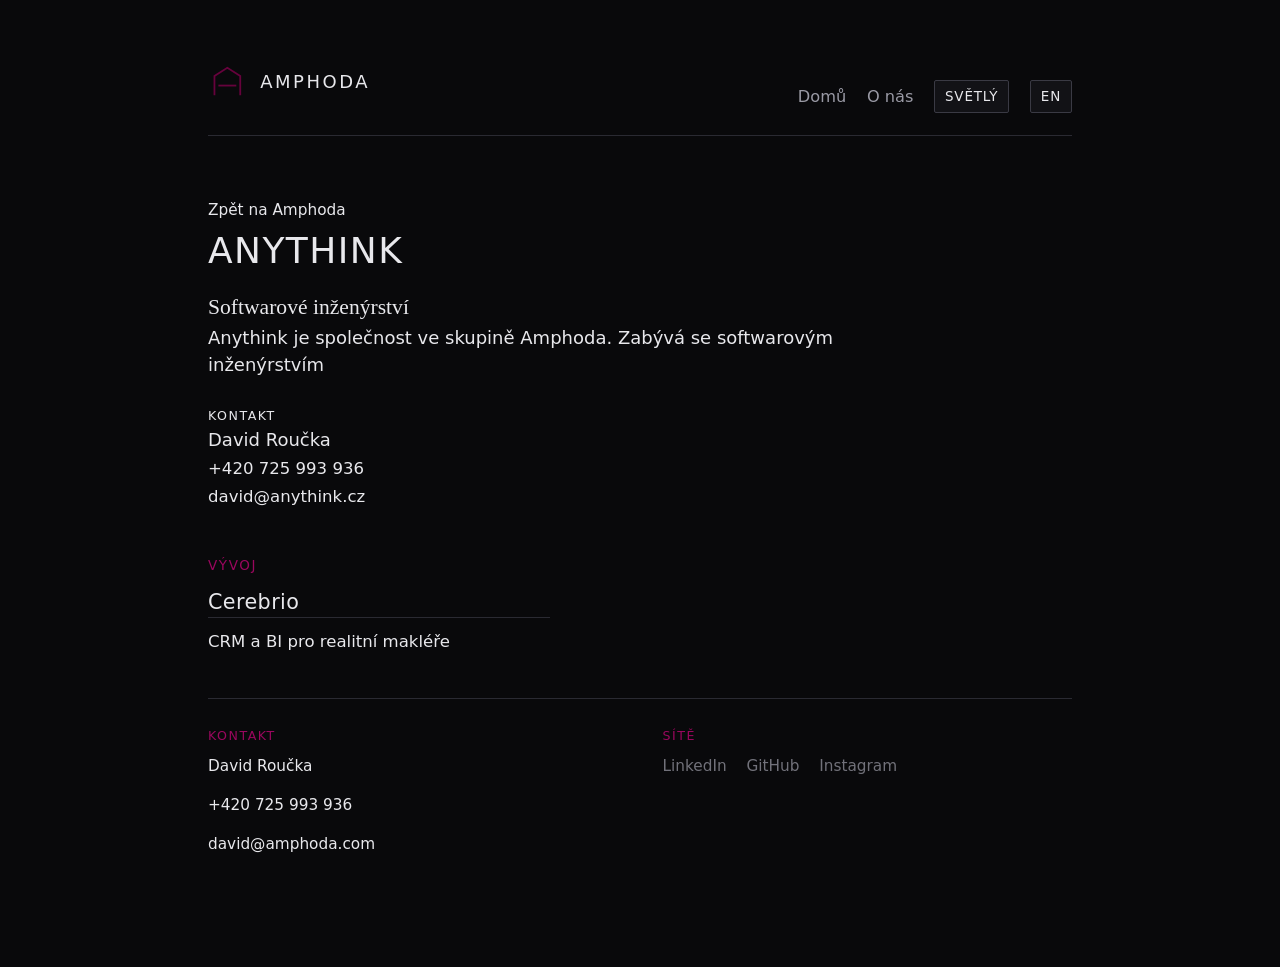
==== anythink/index.html @ d3e15ba2 "Publish Amphoda OG card for link previews. Ship og.png (1200×630) plus og/twitter meta so amphoda.co" ====
<!doctype html>
<html lang="cs" data-accent="tyrian" data-theme="dark">
	<head>
		<meta charset="utf-8" />
		<link rel="icon" href="../favicon.svg" />
		<meta name="viewport" content="width=device-width, initial-scale=1" />
		<meta name="color-scheme" content="dark light" />
		<meta name="theme-color" content="#09090b" />
		<script>
			(function () {
				try {
					var p = location.pathname;
					document.documentElement.lang = (p === '/en' || p.indexOf('/en/') === 0) ? 'en' : 'cs';
					var t = localStorage.getItem('amphoda-theme');
					if (t === 'day') t = 'light';
					if (t === 'night') t = 'dark';
					if (t !== 'light' && t !== 'dark') t = 'dark';
					document.documentElement.dataset.theme = t;
					document.documentElement.style.colorScheme = t;
					var a = localStorage.getItem('amphoda-accent');
					if (a === 'tyrian' || a === 'steel' || a === 'abyss') {
						document.documentElement.dataset.accent = a;
					}
				} catch (e) {}
			})();
		</script>
		<link href="../_app/immutable/entry/start.9RplL0Vv.js" rel="modulepreload">
		<link href="../_app/immutable/chunks/B-wH1kFB.js" rel="modulepreload">
		<link href="../_app/immutable/chunks/DMMU1Qbq.js" rel="modulepreload">
		<link href="../_app/immutable/chunks/DtoxtWlp.js" rel="modulepreload">
		<link href="../_app/immutable/entry/app.DsRiBE8G.js" rel="modulepreload">
		<link href="../_app/immutable/chunks/Cr0pYS0d.js" rel="modulepreload">
		<link href="../_app/immutable/chunks/Pn7GuNbT.js" rel="modulepreload">
		<link href="../_app/immutable/chunks/7htfNh8B.js" rel="modulepreload">
		<link href="../_app/immutable/nodes/0.Cdo4Q4d2.js" rel="modulepreload">
		<link href="../_app/immutable/chunks/CBggQ-_4.js" rel="modulepreload">
		<link href="../_app/immutable/chunks/D55agb8X.js" rel="modulepreload">
		<link href="../_app/immutable/chunks/BnZGHedZ.js" rel="modulepreload">
		<link href="../_app/immutable/chunks/LB-uJ3I-.js" rel="modulepreload">
		<link href="../_app/immutable/chunks/xlZJYHFg.js" rel="modulepreload">
		<link href="../_app/immutable/nodes/3.DWcU4NYQ.js" rel="modulepreload">
		<link href="../_app/immutable/chunks/Cgp9I5pB.js" rel="modulepreload">
		<link href="../_app/immutable/chunks/Dyk-EXo8.js" rel="modulepreload">
		<!--1t153bb--><meta name="description" content="Anythink. Softwarové inženýrství ve skupině Amphoda"/> <meta name="robots" content="index, follow"/> <link rel="canonical" href="https://amphoda.com/anythink/"/> <link rel="alternate" hreflang="cs" href="https://amphoda.com/anythink/"/> <link rel="alternate" hreflang="en" href="https://amphoda.com/en/anythink/"/> <link rel="alternate" hreflang="x-default" href="https://amphoda.com/anythink/"/> <meta property="og:type" content="website"/> <meta property="og:site_name" content="Amphoda"/> <meta property="og:title" content="Anythink"/> <meta property="og:description" content="Anythink. Softwarové inženýrství ve skupině Amphoda"/> <meta property="og:url" content="https://amphoda.com/anythink/"/> <meta property="og:locale" content="cs_CZ"/> <meta property="og:locale:alternate" content="en_US"/> <meta property="og:image" content="https://amphoda.com/og.png"/> <meta property="og:image:type" content="image/png"/> <meta property="og:image:width" content="1200"/> <meta property="og:image:height" content="630"/> <meta property="og:image:alt" content="Anythink"/> <meta name="twitter:card" content="summary_large_image"/> <meta name="twitter:title" content="Anythink"/> <meta name="twitter:description" content="Anythink. Softwarové inženýrství ve skupině Amphoda"/> <meta name="twitter:image" content="https://amphoda.com/og.png"/><!----><title>Anythink</title>
		<link href="../_app/immutable/assets/0.Fb5rlPwH.css" rel="stylesheet">
	</head>
	<body data-sveltekit-preload-data="hover">
		<div style="display: contents"><!--[--><!--[0--><!--[--><div class="site"><div class="shell"><header class="site-header"><a class="brand-link" href="../"><svg class="amphoda-mark" viewBox="0 0 48 48" fill="none" xmlns="http://www.w3.org/2000/svg" aria-hidden="true"><path d="M8 40V16L24 6L40 16V40" stroke="currentColor" stroke-width="2.25" stroke-linejoin="miter"></path><path d="M14 28H34" stroke="currentColor" stroke-width="2.25" stroke-linecap="square"></path></svg><!----> <span class="wordmark-text">Amphoda</span></a> <nav class="nav" aria-label="Primary"><a href="../">Domů</a> <a href="../brand/">O nás</a> <button type="button" class="lang-toggle" aria-label="Světlý režim">Světlý</button> <a class="lang-toggle" href="../en/anythink/" hreflang="en" aria-label="Switch to English">EN</a></nav></header><!----> <main><!--[--><!----> <section class="section"><p class="back-link"><a href="../">Zpět na Amphoda</a></p> <h1 class="detail-title">Anythink</h1> <p class="lede">Softwarové inženýrství</p> <p>Anythink je společnost ve skupině Amphoda. Zabývá se softwarovým inženýrstvím</p> <!--[0--><div class="detail-contact"><p class="company-contact-label">Kontakt</p> <p class="company-contact-name">David Roučka</p> <p><a class="company-contact-link" href="tel:+420725993936">+420 725 993 936</a></p> <p><a class="company-contact-link" href="mailto:david@anythink.cz">david@anythink.cz</a></p></div><!--]--></section> <section class="section"><h2>Vývoj</h2> <ul class="company-list"><!--[--><li class="company-card product-card"><div class="company-main"><!--[0--><a class="company-name company-name-link" href="../products/cerebrio/">Cerebrio</a><!--]--> <p class="company-blurb">CRM a BI pro realitní makléře</p></div></li><!--]--></ul></section><!--]--><!----></main> <footer class="site-footer"><div class="footer-grid"><div class="footer-block"><p class="footer-label">Kontakt</p> <p class="footer-name">David Roučka</p> <p><a class="footer-phone" href="tel:+420725993936">+420 725 993 936</a></p> <p><a class="footer-email" href="mailto:david@amphoda.com">david@amphoda.com</a></p></div> <div class="footer-block"><p class="footer-label">Sítě</p> <ul class="footer-socials"><!--[--><li><!--[0--><span class="footer-social-stub" aria-disabled="true" title="zatím odkaz">LinkedIn</span><!--]--></li><li><!--[0--><span class="footer-social-stub" aria-disabled="true" title="zatím odkaz">GitHub</span><!--]--></li><li><!--[0--><span class="footer-social-stub" aria-disabled="true" title="zatím odkaz">Instagram</span><!--]--></li><!--]--></ul></div></div> <!--[-1--><!--]--> <!--[-1--><!--]--></footer><!----></div></div><!--]--><!--]--> <!--[-1--><!--]--><!--]-->
			
			<script>
				{
					__sveltekit_gzphbw = {
						base: new URL("..", location).pathname.slice(0, -1)
					};

					const element = document.currentScript.parentElement;

					Promise.all([
						import("../_app/immutable/entry/start.9RplL0Vv.js"),
						import("../_app/immutable/entry/app.DsRiBE8G.js")
					]).then(([kit, app]) => {
						kit.start(app, element, {
							node_ids: [0, 3],
							data: [null,null],
							form: null,
							error: null
						});
					});
				}
			</script>
		</div>
	</body>
</html>
---- _app/immutable/assets/0.Fb5rlPwH.css ----
@font-face{font-family:IBM Plex Sans;font-style:normal;font-display:swap;font-weight:400;src:url(./ibm-plex-sans-cyrillic-ext-400-normal.g30qAdWV.woff2) format("woff2"),url(./ibm-plex-sans-cyrillic-ext-400-normal.Dsrv2Tcn.woff) format("woff");unicode-range:U+0460-052F,U+1C80-1C8A,U+20B4,U+2DE0-2DFF,U+A640-A69F,U+FE2E-FE2F}@font-face{font-family:IBM Plex Sans;font-style:normal;font-display:swap;font-weight:400;src:url(./ibm-plex-sans-cyrillic-400-normal.DZqxrq2p.woff2) format("woff2"),url(./ibm-plex-sans-cyrillic-400-normal.BTotfTJu.woff) format("woff");unicode-range:U+0301,U+0400-045F,U+0490-0491,U+04B0-04B1,U+2116}@font-face{font-family:IBM Plex Sans;font-style:normal;font-display:swap;font-weight:400;src:url(./ibm-plex-sans-greek-400-normal._efipK4i.woff2) format("woff2"),url(./ibm-plex-sans-greek-400-normal.D9ESIMu3.woff) format("woff");unicode-range:U+0370-0377,U+037A-037F,U+0384-038A,U+038C,U+038E-03A1,U+03A3-03FF}@font-face{font-family:IBM Plex Sans;font-style:normal;font-display:swap;font-weight:400;src:url(./ibm-plex-sans-vietnamese-400-normal.DG4YqDda.woff2) format("woff2"),url(./ibm-plex-sans-vietnamese-400-normal.fK1oJ5dG.woff) format("woff");unicode-range:U+0102-0103,U+0110-0111,U+0128-0129,U+0168-0169,U+01A0-01A1,U+01AF-01B0,U+0300-0301,U+0303-0304,U+0308-0309,U+0323,U+0329,U+1EA0-1EF9,U+20AB}@font-face{font-family:IBM Plex Sans;font-style:normal;font-display:swap;font-weight:400;src:url(./ibm-plex-sans-latin-ext-400-normal.C5H60-Va.woff2) format("woff2"),url(./ibm-plex-sans-latin-ext-400-normal.RBey6euL.woff) format("woff");unicode-range:U+0100-02BA,U+02BD-02C5,U+02C7-02CC,U+02CE-02D7,U+02DD-02FF,U+0304,U+0308,U+0329,U+1D00-1DBF,U+1E00-1E9F,U+1EF2-1EFF,U+2020,U+20A0-20AB,U+20AD-20C0,U+2113,U+2C60-2C7F,U+A720-A7FF}@font-face{font-family:IBM Plex Sans;font-style:normal;font-display:swap;font-weight:400;src:url(./ibm-plex-sans-latin-400-normal.CDDApCn2.woff2) format("woff2"),url(./ibm-plex-sans-latin-400-normal.CYLoc0-x.woff) format("woff");unicode-range:U+0000-00FF,U+0131,U+0152-0153,U+02BB-02BC,U+02C6,U+02DA,U+02DC,U+0304,U+0308,U+0329,U+2000-206F,U+20AC,U+2122,U+2191,U+2193,U+2212,U+2215,U+FEFF,U+FFFD}@font-face{font-family:IBM Plex Sans;font-style:normal;font-display:swap;font-weight:500;src:url(./ibm-plex-sans-cyrillic-ext-500-normal.Cs5J6C77.woff2) format("woff2"),url(./ibm-plex-sans-cyrillic-ext-500-normal.DB5PtV2g.woff) format("woff");unicode-range:U+0460-052F,U+1C80-1C8A,U+20B4,U+2DE0-2DFF,U+A640-A69F,U+FE2E-FE2F}@font-face{font-family:IBM Plex Sans;font-style:normal;font-display:swap;font-weight:500;src:url(./ibm-plex-sans-cyrillic-500-normal.CocWQlwt.woff2) format("woff2"),url(./ibm-plex-sans-cyrillic-500-normal.ByOcLdNv.woff) format("woff");unicode-range:U+0301,U+0400-045F,U+0490-0491,U+04B0-04B1,U+2116}@font-face{font-family:IBM Plex Sans;font-style:normal;font-display:swap;font-weight:500;src:url(./ibm-plex-sans-greek-500-normal.JMMifIXV.woff2) format("woff2"),url(./ibm-plex-sans-greek-500-normal.CuWXN6rf.woff) format("woff");unicode-range:U+0370-0377,U+037A-037F,U+0384-038A,U+038C,U+038E-03A1,U+03A3-03FF}@font-face{font-family:IBM Plex Sans;font-style:normal;font-display:swap;font-weight:500;src:url(./ibm-plex-sans-vietnamese-500-normal.e4dixQRQ.woff2) format("woff2"),url(./ibm-plex-sans-vietnamese-500-normal.BEb3_waV.woff) format("woff");unicode-range:U+0102-0103,U+0110-0111,U+0128-0129,U+0168-0169,U+01A0-01A1,U+01AF-01B0,U+0300-0301,U+0303-0304,U+0308-0309,U+0323,U+0329,U+1EA0-1EF9,U+20AB}@font-face{font-family:IBM Plex Sans;font-style:normal;font-display:swap;font-weight:500;src:url(./ibm-plex-sans-latin-ext-500-normal.DakdToA3.woff2) format("woff2"),url(./ibm-plex-sans-latin-ext-500-normal.D0aIdm-b.woff) format("woff");unicode-range:U+0100-02BA,U+02BD-02C5,U+02C7-02CC,U+02CE-02D7,U+02DD-02FF,U+0304,U+0308,U+0329,U+1D00-1DBF,U+1E00-1E9F,U+1EF2-1EFF,U+2020,U+20A0-20AB,U+20AD-20C0,U+2113,U+2C60-2C7F,U+A720-A7FF}@font-face{font-family:IBM Plex Sans;font-style:normal;font-display:swap;font-weight:500;src:url(./ibm-plex-sans-latin-500-normal.6ng42L7E.woff2) format("woff2"),url(./ibm-plex-sans-latin-500-normal.BgVn5rGT.woff) format("woff");unicode-range:U+0000-00FF,U+0131,U+0152-0153,U+02BB-02BC,U+02C6,U+02DA,U+02DC,U+0304,U+0308,U+0329,U+2000-206F,U+20AC,U+2122,U+2191,U+2193,U+2212,U+2215,U+FEFF,U+FFFD}@font-face{font-family:"Source Serif 4";font-style:normal;font-display:swap;font-weight:400;src:url(./source-serif-4-cyrillic-ext-400-normal.CWV284fw.woff2) format("woff2"),url(./source-serif-4-cyrillic-ext-400-normal.DLkyKLvH.woff) format("woff");unicode-range:U+0460-052F,U+1C80-1C8A,U+20B4,U+2DE0-2DFF,U+A640-A69F,U+FE2E-FE2F}@font-face{font-family:"Source Serif 4";font-style:normal;font-display:swap;font-weight:400;src:url(./source-serif-4-cyrillic-400-normal.C44pakCn.woff2) format("woff2"),url(./source-serif-4-cyrillic-400-normal.B8Z6Jvzv.woff) format("woff");unicode-range:U+0301,U+0400-045F,U+0490-0491,U+04B0-04B1,U+2116}@font-face{font-family:"Source Serif 4";font-style:normal;font-display:swap;font-weight:400;src:url(./source-serif-4-greek-400-normal.Cw5-AHNN.woff2) format("woff2"),url(./source-serif-4-greek-400-normal.BccYJ-vZ.woff) format("woff");unicode-range:U+0370-0377,U+037A-037F,U+0384-038A,U+038C,U+038E-03A1,U+03A3-03FF}@font-face{font-family:"Source Serif 4";font-style:normal;font-display:swap;font-weight:400;src:url(./source-serif-4-vietnamese-400-normal.BbG3LG1A.woff2) format("woff2"),url(./source-serif-4-vietnamese-400-normal.DR1UuFon.woff) format("woff");unicode-range:U+0102-0103,U+0110-0111,U+0128-0129,U+0168-0169,U+01A0-01A1,U+01AF-01B0,U+0300-0301,U+0303-0304,U+0308-0309,U+0323,U+0329,U+1EA0-1EF9,U+20AB}@font-face{font-family:"Source Serif 4";font-style:normal;font-display:swap;font-weight:400;src:url(./source-serif-4-latin-ext-400-normal.Cp7z-ARB.woff2) format("woff2"),url(./source-serif-4-latin-ext-400-normal.CEpydyUl.woff) format("woff");unicode-range:U+0100-02BA,U+02BD-02C5,U+02C7-02CC,U+02CE-02D7,U+02DD-02FF,U+0304,U+0308,U+0329,U+1D00-1DBF,U+1E00-1E9F,U+1EF2-1EFF,U+2020,U+20A0-20AB,U+20AD-20C0,U+2113,U+2C60-2C7F,U+A720-A7FF}@font-face{font-family:"Source Serif 4";font-style:normal;font-display:swap;font-weight:400;src:url(./source-serif-4-latin-400-normal.DJ5YJwmz.woff2) format("woff2"),url(./source-serif-4-latin-400-normal.Dn3IlU-Z.woff) format("woff");unicode-range:U+0000-00FF,U+0131,U+0152-0153,U+02BB-02BC,U+02C6,U+02DA,U+02DC,U+0304,U+0308,U+0329,U+2000-206F,U+20AC,U+2122,U+2191,U+2193,U+2212,U+2215,U+FEFF,U+FFFD}:root,[data-theme=dark]{--ink: #e8e8ec;--ink-soft: #9a9aa5;--ground: #09090b;--ground-elevated: #121216;--line: #2a2a32;--line-strong: #3a3a44;--paper: #121216;--type: #e8e8ec;--type-muted: #9a9aa5;--ink-muted: #9a9aa5;--focus: var(--accent);--link-hover: var(--accent-bright);--silver: #9a9aa5}[data-theme=light]{--ink: #141210;--ink-soft: #5c5650;--ground: #efeae3;--ground-elevated: #f7f3ed;--line: #d4cdc4;--line-strong: #b8aea3;--paper: #f7f3ed;--type: #141210;--type-muted: #5c5650;--ink-muted: #5c5650;--focus: var(--accent);--link-hover: var(--accent-deep);--silver: #6e6862}:root,[data-accent=tyrian],[data-theme=dark][data-accent=tyrian]{--accent: #66023c;--accent-deep: #3d0125;--accent-bright: #9a075e;--accent-soft: #3d0125;--accent-ink: #e8b8d0;--accent-muted: #9a075e}[data-theme=light][data-accent=tyrian]{--accent: #66023c;--accent-deep: #3d0125;--accent-bright: #8a1458;--accent-soft: #ead6df;--accent-ink: #3d0125;--accent-muted: #8a1458}[data-accent=steel]{--accent: #9a9aa5;--accent-deep: #6a6a74;--accent-bright: #c0c0c8;--accent-soft: #2a2a32;--accent-ink: #e8e8ec;--accent-muted: #7a7a85}[data-theme=light][data-accent=steel]{--accent: #5a5a68;--accent-deep: #3a3a44;--accent-bright: #7a7a88;--accent-soft: #9898a2;--accent-ink: #09090b;--accent-muted: #4a4a58}[data-accent=abyss]{--accent: #355c96;--accent-deep: #1a2a44;--accent-bright: #4a78b8;--accent-soft: #152238;--accent-ink: #b0c0d8;--accent-muted: #2a4468}[data-theme=light][data-accent=abyss]{--accent: #355c96;--accent-deep: #1a2a44;--accent-bright: #4a78b8;--accent-soft: #a8b8cc;--accent-ink: #0a1628;--accent-muted: #24344c}*,*:before,*:after{box-sizing:border-box}html{font-size:18px;-webkit-font-smoothing:antialiased;text-rendering:optimizeLegibility}body{margin:0;min-height:100vh;background:var(--ground);color:var(--type);font-family:IBM Plex Sans,system-ui,sans-serif;font-weight:400;line-height:1.55}a{color:inherit;text-decoration-thickness:1px;text-underline-offset:.18em}a:hover{color:var(--link-hover, var(--accent-bright))}:focus-visible{outline:2px solid var(--focus);outline-offset:3px}.site{min-height:100vh;min-height:100dvh;display:flex;flex-direction:column}.shell{width:min(42rem,calc(100% - 3rem));margin-inline:auto;padding-block:2.5rem 3.5rem;flex:1 0 auto;display:flex;flex-direction:column}@media(min-width:720px){.shell{width:min(48rem,calc(100% - 6rem));padding-block:3.5rem 5rem}}.site-header{display:flex;align-items:baseline;justify-content:space-between;gap:1rem;margin-bottom:3.5rem;padding-bottom:1.25rem;border-bottom:1px solid var(--line)}.brand-link{display:inline-flex;align-items:center;gap:.75rem;font-weight:500;letter-spacing:.14em;text-transform:uppercase;font-size:1rem;text-decoration:none;color:inherit}.brand-link:hover{color:inherit}.brand-link .amphoda-mark{width:2.15rem;height:2.15rem;color:var(--accent);flex-shrink:0}.wordmark-text{line-height:1}.section-home{margin-top:1rem}.nav{display:flex;flex-wrap:wrap;align-items:center;gap:.85rem 1.15rem;font-size:.9rem;color:var(--type-muted)}.nav a{text-decoration:none}.nav a[aria-current=page]{color:var(--type);text-decoration:underline;text-underline-offset:.22em}.lang-toggle{-webkit-appearance:none;-moz-appearance:none;appearance:none;border:1px solid var(--line-strong);background:var(--ground-elevated);color:var(--type);font:inherit;font-size:.75rem;letter-spacing:.06em;text-transform:uppercase;padding:.28rem .55rem;cursor:pointer;border-radius:2px;text-decoration:none;display:inline-flex;align-items:center}.lang-toggle:hover{border-color:var(--accent);color:var(--link-hover, var(--accent-bright))}main{flex:1 0 auto;width:100%}.site-footer{margin-top:auto;padding-top:1.5rem;padding-bottom:.25rem;border-top:1px solid var(--line);font-size:.85rem;color:var(--type-muted)}.footer-grid{display:grid;gap:1.5rem 2.5rem}@media(min-width:560px){.footer-grid{grid-template-columns:1fr 1fr;align-items:start}}.footer-block{margin:0}.footer-label{margin:0 0 .55rem;font-size:.7rem;font-weight:500;letter-spacing:.12em;text-transform:uppercase;color:var(--accent-muted)}.footer-name{margin:0 0 .25rem;color:var(--type);font-weight:500}.footer-phone{text-decoration:none;color:var(--type)}.footer-phone:hover,.footer-email:hover{color:var(--link-hover, var(--accent-bright))}.footer-email{text-decoration:none;color:var(--type)}.footer-socials{margin:0;padding:0;list-style:none;display:flex;flex-wrap:wrap;gap:.65rem 1.1rem}.footer-socials a{text-decoration:none;color:var(--type-muted)}.footer-socials a:hover{color:var(--link-hover, var(--accent-bright))}.footer-social-stub{color:var(--type-muted);opacity:.72;cursor:default}.hero-mark{display:flex;align-items:center;gap:1.25rem;margin-bottom:1.75rem}.wordmark{margin:0;font-size:clamp(1.75rem,4vw,2.35rem);font-weight:500;letter-spacing:.18em;text-transform:uppercase;line-height:1.1}.crossroads{flex-shrink:0;width:2.75rem;height:2.75rem;color:var(--accent);opacity:.92}.pronounce{margin:0 0 1.25rem;font-size:.95rem;color:var(--type-muted)}.soul-line{margin:0 0 1.5rem;font-family:"Source Serif 4",IBM Plex Sans,Georgia,serif;font-size:clamp(1.15rem,2.4vw,1.4rem);line-height:1.45;color:var(--type);max-width:28rem}.reason-line{line-height:1.35;margin:0 0 2.5rem;max-width:36rem}@media(min-width:720px){.reason-line{white-space:nowrap}}.lede{margin:0 0 2.75rem;font-family:"Source Serif 4",IBM Plex Sans,Georgia,serif;font-size:1.2rem;line-height:1.45;max-width:36rem}.section{margin-bottom:2.5rem}.section h2{margin:0 0 .75rem;font-size:.75rem;font-weight:500;letter-spacing:.12em;text-transform:uppercase;color:var(--accent-muted)}.section p{margin:0;max-width:36rem;color:var(--type)}.quiet-list{margin:0;padding:0;list-style:none;max-width:36rem}.quiet-list li{padding:.55rem 0;border-bottom:1px solid var(--line)}.quiet-list li:last-child{border-bottom:none}.swatch-grid{display:grid;grid-template-columns:repeat(auto-fill,minmax(9.5rem,1fr));gap:.85rem;margin:1rem 0 2rem}.swatch{border:1px solid var(--line);border-radius:2px;overflow:hidden;background:var(--ground-elevated)}.swatch-chip{height:4.25rem;border-bottom:1px solid var(--line)}.swatch-meta{padding:.55rem .65rem .7rem;font-size:.75rem;line-height:1.35}.swatch-meta strong{display:block;font-weight:500;margin-bottom:.15rem}.swatch-meta code{font-family:ui-monospace,SFMono-Regular,Menlo,monospace;font-size:.7rem;color:var(--type-muted)}.accent-picker{display:flex;flex-wrap:wrap;gap:.5rem;margin:.75rem 0 1.75rem}.accent-btn{-webkit-appearance:none;-moz-appearance:none;appearance:none;border:1px solid var(--line-strong);background:var(--ground-elevated);color:var(--type);font:inherit;font-size:.85rem;padding:.45rem .85rem;cursor:pointer;border-radius:2px;display:inline-flex;align-items:center;gap:.45rem}.accent-btn[aria-pressed=true]{border-color:var(--accent);box-shadow:inset 0 0 0 1px var(--accent)}.accent-dot{width:.7rem;height:.7rem;border-radius:50%;background:var(--accent-preview, var(--accent))}.founder-name{margin:0 0 .75rem;font-weight:500;letter-spacing:.04em;color:var(--type)}.hero-mark-solo{margin-bottom:3rem}.hero-mark-solo .crossroads{width:3.5rem;height:3.5rem}.company-list{margin:.35rem 0 0;padding:0;list-style:none;max-width:40rem;display:flex;flex-direction:column;gap:1.75rem}.company-card{padding:0;border:none;background:transparent;display:grid;gap:1.25rem 2rem}@media(min-width:560px){.company-card{grid-template-columns:1fr 1fr;align-items:start}}.company-name{margin:0;font-size:1.15rem;font-weight:500;letter-spacing:.02em;line-height:1.25;color:var(--type)}.company-blurb{margin:.7rem 0 0;padding-top:.65rem;border-top:1px solid var(--line);max-width:9rem;color:var(--type-muted);font-size:.92rem;line-height:1.4}.company-contact{margin:0;padding-top:.15rem}.company-contact-label{margin:0 0 .45rem;font-size:.7rem;font-weight:500;letter-spacing:.12em;text-transform:uppercase;color:var(--accent-muted)}.company-contact-name{margin:0 0 .25rem;font-weight:500;color:var(--type)}.company-contact-link{text-decoration:none;color:var(--type);font-size:.92rem}.company-contact-link:hover{color:var(--link-hover, var(--accent-bright))}.company-contact p{margin:.15rem 0 0}.footer-legal{margin:1.35rem 0 .25rem;color:var(--type);font-weight:500;font-size:.85rem}.footer-copyright{margin:0;font-size:.75rem;color:var(--type-muted)}.company-name-link{color:inherit;text-decoration:none}.company-name-link:hover{color:var(--accent)}.inline-link{color:inherit;text-decoration:underline;text-underline-offset:.15em}.inline-link:hover{color:var(--accent)}.product-of{margin:.55rem 0 0;font-size:.85rem;color:var(--mute)}.back-link{margin:0 0 1rem;font-size:.85rem}.back-link a{color:var(--mute);text-decoration:none}.back-link a:hover{color:var(--accent)}.detail-title{margin:0 0 .75rem;font-size:clamp(1.6rem,3vw,2rem);font-weight:500;letter-spacing:.04em;text-transform:uppercase}.detail-contact{margin-top:1.5rem}.product-external{margin-top:1.25rem}
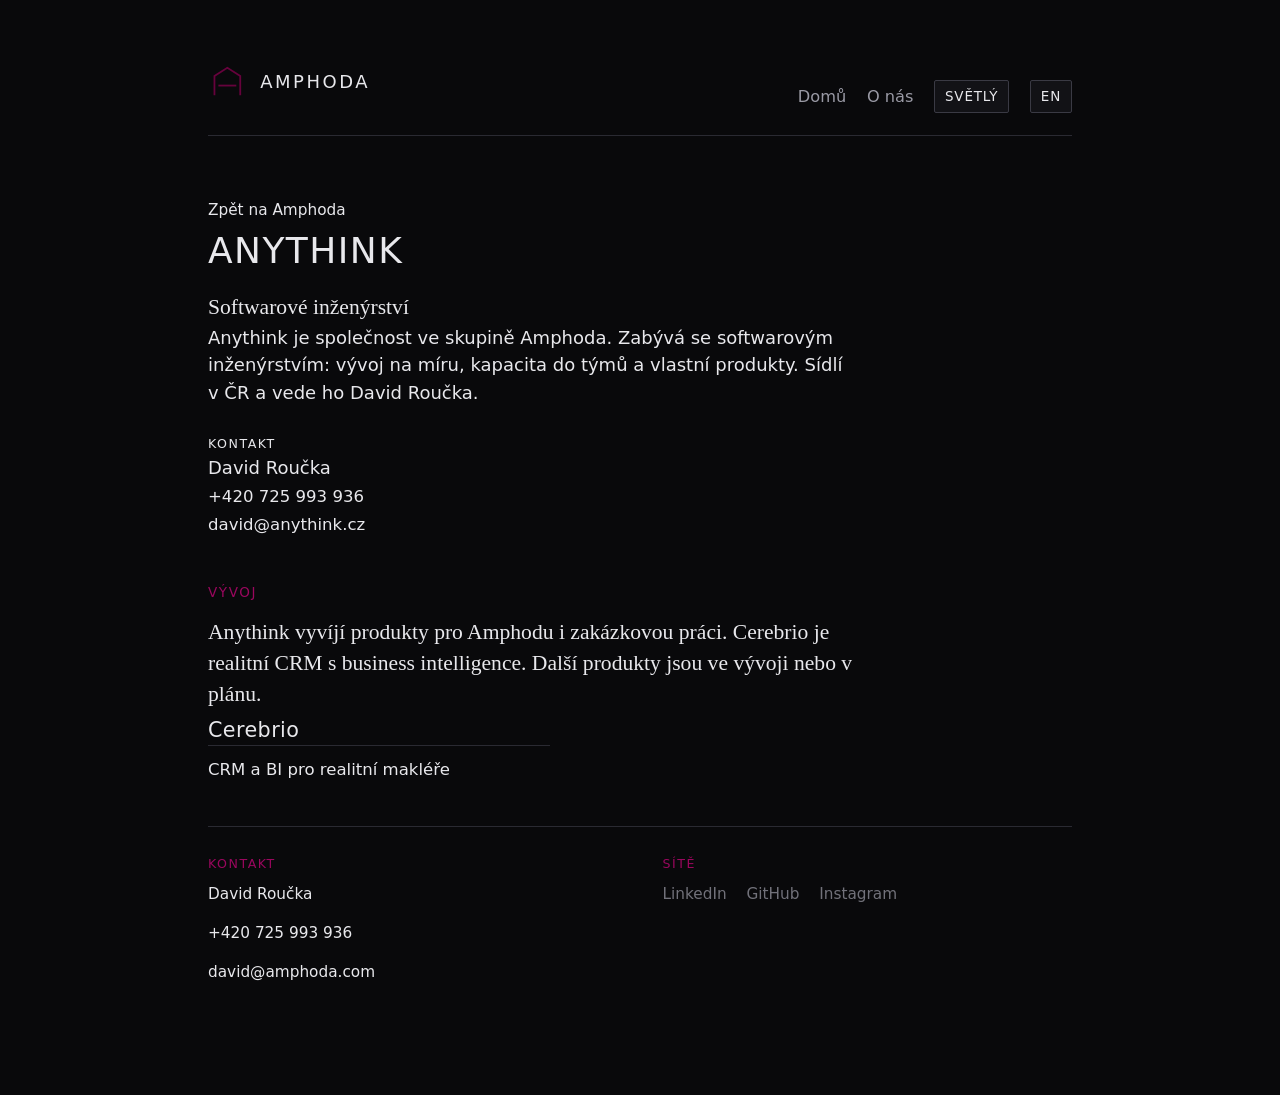
==== commit 6e8f658c: "Deploy SEO/AEO/GEO pack: llms, unique OGs, robots, manifests." ====
--- a/anythink/index.html
+++ b/anythink/index.html
@@ -2,7 +2,12 @@
 <html lang="cs" data-accent="tyrian" data-theme="dark">
 	<head>
 		<meta charset="utf-8" />
-		<link rel="icon" href="../favicon.svg" />
+		<link rel="icon" href="../favicon.ico" sizes="any" />
+		<link rel="icon" href="../favicon-48.png" type="image/png" sizes="48x48" />
+		<link rel="icon" href="../favicon-192.png" type="image/png" sizes="192x192" />
+		<link rel="apple-touch-icon" href="../apple-touch-icon.png" sizes="180x180" />
+		<link rel="icon" href="../favicon.svg" type="image/svg+xml" />
+		<link rel="manifest" href="../site.webmanifest" />
 		<meta name="viewport" content="width=device-width, initial-scale=1" />
 		<meta name="color-scheme" content="dark light" />
 		<meta name="theme-color" content="#09090b" />
@@ -24,40 +29,40 @@
 				} catch (e) {}
 			})();
 		</script>
-		<link href="../_app/immutable/entry/start.9RplL0Vv.js" rel="modulepreload">
-		<link href="../_app/immutable/chunks/B-wH1kFB.js" rel="modulepreload">
-		<link href="../_app/immutable/chunks/DMMU1Qbq.js" rel="modulepreload">
-		<link href="../_app/immutable/chunks/DtoxtWlp.js" rel="modulepreload">
-		<link href="../_app/immutable/entry/app.DsRiBE8G.js" rel="modulepreload">
-		<link href="../_app/immutable/chunks/Cr0pYS0d.js" rel="modulepreload">
-		<link href="../_app/immutable/chunks/Pn7GuNbT.js" rel="modulepreload">
-		<link href="../_app/immutable/chunks/7htfNh8B.js" rel="modulepreload">
-		<link href="../_app/immutable/nodes/0.Cdo4Q4d2.js" rel="modulepreload">
-		<link href="../_app/immutable/chunks/CBggQ-_4.js" rel="modulepreload">
-		<link href="../_app/immutable/chunks/D55agb8X.js" rel="modulepreload">
-		<link href="../_app/immutable/chunks/BnZGHedZ.js" rel="modulepreload">
-		<link href="../_app/immutable/chunks/LB-uJ3I-.js" rel="modulepreload">
-		<link href="../_app/immutable/chunks/xlZJYHFg.js" rel="modulepreload">
-		<link href="../_app/immutable/nodes/3.DWcU4NYQ.js" rel="modulepreload">
-		<link href="../_app/immutable/chunks/Cgp9I5pB.js" rel="modulepreload">
-		<link href="../_app/immutable/chunks/Dyk-EXo8.js" rel="modulepreload">
-		<!--1t153bb--><meta name="description" content="Anythink. Softwarové inženýrství ve skupině Amphoda"/> <meta name="robots" content="index, follow"/> <link rel="canonical" href="https://amphoda.com/anythink/"/> <link rel="alternate" hreflang="cs" href="https://amphoda.com/anythink/"/> <link rel="alternate" hreflang="en" href="https://amphoda.com/en/anythink/"/> <link rel="alternate" hreflang="x-default" href="https://amphoda.com/anythink/"/> <meta property="og:type" content="website"/> <meta property="og:site_name" content="Amphoda"/> <meta property="og:title" content="Anythink"/> <meta property="og:description" content="Anythink. Softwarové inženýrství ve skupině Amphoda"/> <meta property="og:url" content="https://amphoda.com/anythink/"/> <meta property="og:locale" content="cs_CZ"/> <meta property="og:locale:alternate" content="en_US"/> <meta property="og:image" content="https://amphoda.com/og.png"/> <meta property="og:image:type" content="image/png"/> <meta property="og:image:width" content="1200"/> <meta property="og:image:height" content="630"/> <meta property="og:image:alt" content="Anythink"/> <meta name="twitter:card" content="summary_large_image"/> <meta name="twitter:title" content="Anythink"/> <meta name="twitter:description" content="Anythink. Softwarové inženýrství ve skupině Amphoda"/> <meta name="twitter:image" content="https://amphoda.com/og.png"/><!----><title>Anythink</title>
+		<link href="../_app/immutable/entry/start.DSmA1uP-.js" rel="modulepreload">
+		<link href="../_app/immutable/chunks/7DQ8vqxc.js" rel="modulepreload">
+		<link href="../_app/immutable/chunks/BhnlKOXX.js" rel="modulepreload">
+		<link href="../_app/immutable/chunks/CyMmJp1C.js" rel="modulepreload">
+		<link href="../_app/immutable/entry/app.CKb0PbeE.js" rel="modulepreload">
+		<link href="../_app/immutable/chunks/_vi9zLYs.js" rel="modulepreload">
+		<link href="../_app/immutable/chunks/Bkndkago.js" rel="modulepreload">
+		<link href="../_app/immutable/chunks/DjjoWIUF.js" rel="modulepreload">
+		<link href="../_app/immutable/nodes/0.TrwDqpfl.js" rel="modulepreload">
+		<link href="../_app/immutable/chunks/u04Cmjzk.js" rel="modulepreload">
+		<link href="../_app/immutable/chunks/pGBvJgAu.js" rel="modulepreload">
+		<link href="../_app/immutable/chunks/zqap3Rp8.js" rel="modulepreload">
+		<link href="../_app/immutable/chunks/D8h8RJyf.js" rel="modulepreload">
+		<link href="../_app/immutable/chunks/BcJiogBx.js" rel="modulepreload">
+		<link href="../_app/immutable/nodes/3.Bq67gIJj.js" rel="modulepreload">
+		<link href="../_app/immutable/chunks/B296KNbE.js" rel="modulepreload">
+		<link href="../_app/immutable/chunks/k5g4Fiq8.js" rel="modulepreload">
+		<!--1t153bb--><meta name="description" content="Anythink. Softwarové inženýrství ve skupině Amphoda"/> <meta name="robots" content="index, follow"/> <link rel="canonical" href="https://amphoda.com/anythink/"/> <link rel="alternate" hreflang="cs" href="https://amphoda.com/anythink/"/> <link rel="alternate" hreflang="en" href="https://amphoda.com/en/anythink/"/> <link rel="alternate" hreflang="x-default" href="https://amphoda.com/anythink/"/> <meta property="og:type" content="website"/> <meta property="og:site_name" content="Amphoda"/> <meta property="og:title" content="Anythink"/> <meta property="og:description" content="Anythink. Softwarové inženýrství ve skupině Amphoda"/> <meta property="og:url" content="https://amphoda.com/anythink/"/> <meta property="og:locale" content="cs_CZ"/> <meta property="og:locale:alternate" content="en_US"/> <meta property="og:image" content="https://amphoda.com/og-anythink.png"/> <meta property="og:image:type" content="image/png"/> <meta property="og:image:width" content="1200"/> <meta property="og:image:height" content="630"/> <meta property="og:image:alt" content="Anythink"/> <meta name="twitter:card" content="summary_large_image"/> <meta name="twitter:title" content="Anythink"/> <meta name="twitter:description" content="Anythink. Softwarové inženýrství ve skupině Amphoda"/> <meta name="twitter:image" content="https://amphoda.com/og-anythink.png"/> <meta name="twitter:image:alt" content="Anythink"/> <!--[0--><!----><script type="application/ld+json">{"@context":"https://schema.org","@type":"BreadcrumbList","itemListElement":[{"@type":"ListItem","position":1,"name":"Domů","item":"https://amphoda.com/"},{"@type":"ListItem","position":2,"name":"Anythink","item":"https://amphoda.com/anythink/"}]}</script><!----><!--]--><!----><title>Anythink</title>
 		<link href="../_app/immutable/assets/0.Fb5rlPwH.css" rel="stylesheet">
 	</head>
 	<body data-sveltekit-preload-data="hover">
-		<div style="display: contents"><!--[--><!--[0--><!--[--><div class="site"><div class="shell"><header class="site-header"><a class="brand-link" href="../"><svg class="amphoda-mark" viewBox="0 0 48 48" fill="none" xmlns="http://www.w3.org/2000/svg" aria-hidden="true"><path d="M8 40V16L24 6L40 16V40" stroke="currentColor" stroke-width="2.25" stroke-linejoin="miter"></path><path d="M14 28H34" stroke="currentColor" stroke-width="2.25" stroke-linecap="square"></path></svg><!----> <span class="wordmark-text">Amphoda</span></a> <nav class="nav" aria-label="Primary"><a href="../">Domů</a> <a href="../brand/">O nás</a> <button type="button" class="lang-toggle" aria-label="Světlý režim">Světlý</button> <a class="lang-toggle" href="../en/anythink/" hreflang="en" aria-label="Switch to English">EN</a></nav></header><!----> <main><!--[--><!----> <section class="section"><p class="back-link"><a href="../">Zpět na Amphoda</a></p> <h1 class="detail-title">Anythink</h1> <p class="lede">Softwarové inženýrství</p> <p>Anythink je společnost ve skupině Amphoda. Zabývá se softwarovým inženýrstvím</p> <!--[0--><div class="detail-contact"><p class="company-contact-label">Kontakt</p> <p class="company-contact-name">David Roučka</p> <p><a class="company-contact-link" href="tel:+420725993936">+420 725 993 936</a></p> <p><a class="company-contact-link" href="mailto:david@anythink.cz">david@anythink.cz</a></p></div><!--]--></section> <section class="section"><h2>Vývoj</h2> <ul class="company-list"><!--[--><li class="company-card product-card"><div class="company-main"><!--[0--><a class="company-name company-name-link" href="../products/cerebrio/">Cerebrio</a><!--]--> <p class="company-blurb">CRM a BI pro realitní makléře</p></div></li><!--]--></ul></section><!--]--><!----></main> <footer class="site-footer"><div class="footer-grid"><div class="footer-block"><p class="footer-label">Kontakt</p> <p class="footer-name">David Roučka</p> <p><a class="footer-phone" href="tel:+420725993936">+420 725 993 936</a></p> <p><a class="footer-email" href="mailto:david@amphoda.com">david@amphoda.com</a></p></div> <div class="footer-block"><p class="footer-label">Sítě</p> <ul class="footer-socials"><!--[--><li><!--[0--><span class="footer-social-stub" aria-disabled="true" title="zatím odkaz">LinkedIn</span><!--]--></li><li><!--[0--><span class="footer-social-stub" aria-disabled="true" title="zatím odkaz">GitHub</span><!--]--></li><li><!--[0--><span class="footer-social-stub" aria-disabled="true" title="zatím odkaz">Instagram</span><!--]--></li><!--]--></ul></div></div> <!--[-1--><!--]--> <!--[-1--><!--]--></footer><!----></div></div><!--]--><!--]--> <!--[-1--><!--]--><!--]-->
+		<div style="display: contents"><!--[--><!--[0--><!--[--><div class="site"><div class="shell"><header class="site-header"><a class="brand-link" href="../"><svg class="amphoda-mark" viewBox="0 0 48 48" fill="none" xmlns="http://www.w3.org/2000/svg" aria-hidden="true"><path d="M8 40V16L24 6L40 16V40" stroke="currentColor" stroke-width="2.25" stroke-linejoin="miter"></path><path d="M14 28H34" stroke="currentColor" stroke-width="2.25" stroke-linecap="square"></path></svg><!----> <span class="wordmark-text">Amphoda</span></a> <nav class="nav" aria-label="Primary"><a href="../">Domů</a> <a href="../brand/">O nás</a> <button type="button" class="lang-toggle" aria-label="Světlý režim">Světlý</button> <a class="lang-toggle" href="../en/anythink/" hreflang="en" aria-label="Switch to English">EN</a></nav></header><!----> <main><!--[--><!----> <section class="section"><p class="back-link"><a href="../">Zpět na Amphoda</a></p> <h1 class="detail-title">Anythink</h1> <p class="lede">Softwarové inženýrství</p> <p>Anythink je společnost ve skupině Amphoda. Zabývá se softwarovým inženýrstvím: vývoj na míru, kapacita do týmů a vlastní produkty. Sídlí v ČR a vede ho David Roučka.</p> <!--[0--><div class="detail-contact"><p class="company-contact-label">Kontakt</p> <p class="company-contact-name">David Roučka</p> <p><a class="company-contact-link" href="tel:+420725993936">+420 725 993 936</a></p> <p><a class="company-contact-link" href="mailto:david@anythink.cz">david@anythink.cz</a></p></div><!--]--></section> <section class="section"><h2>Vývoj</h2> <p class="lede">Anythink vyvíjí produkty pro Amphodu i zakázkovou práci. Cerebrio je realitní CRM s business intelligence. Další produkty jsou ve vývoji nebo v plánu.</p> <ul class="company-list"><!--[--><li class="company-card product-card"><div class="company-main"><!--[0--><a class="company-name company-name-link" href="../products/cerebrio/">Cerebrio</a><!--]--> <p class="company-blurb">CRM a BI pro realitní makléře</p></div></li><!--]--></ul></section><!--]--><!----></main> <footer class="site-footer"><div class="footer-grid"><div class="footer-block"><p class="footer-label">Kontakt</p> <p class="footer-name">David Roučka</p> <p><a class="footer-phone" href="tel:+420725993936">+420 725 993 936</a></p> <p><a class="footer-email" href="mailto:david@amphoda.com">david@amphoda.com</a></p></div> <div class="footer-block"><p class="footer-label">Sítě</p> <ul class="footer-socials"><!--[--><li><!--[0--><span class="footer-social-stub" aria-disabled="true" title="zatím odkaz">LinkedIn</span><!--]--></li><li><!--[0--><span class="footer-social-stub" aria-disabled="true" title="zatím odkaz">GitHub</span><!--]--></li><li><!--[0--><span class="footer-social-stub" aria-disabled="true" title="zatím odkaz">Instagram</span><!--]--></li><!--]--></ul></div></div> <!--[-1--><!--]--> <!--[-1--><!--]--></footer><!----></div></div><!--]--><!--]--> <!--[-1--><!--]--><!--]-->
 			
 			<script>
 				{
-					__sveltekit_gzphbw = {
+					__sveltekit_1a1g707 = {
 						base: new URL("..", location).pathname.slice(0, -1)
 					};
 
 					const element = document.currentScript.parentElement;
 
 					Promise.all([
-						import("../_app/immutable/entry/start.9RplL0Vv.js"),
-						import("../_app/immutable/entry/app.DsRiBE8G.js")
+						import("../_app/immutable/entry/start.DSmA1uP-.js"),
+						import("../_app/immutable/entry/app.CKb0PbeE.js")
 					]).then(([kit, app]) => {
 						kit.start(app, element, {
 							node_ids: [0, 3],
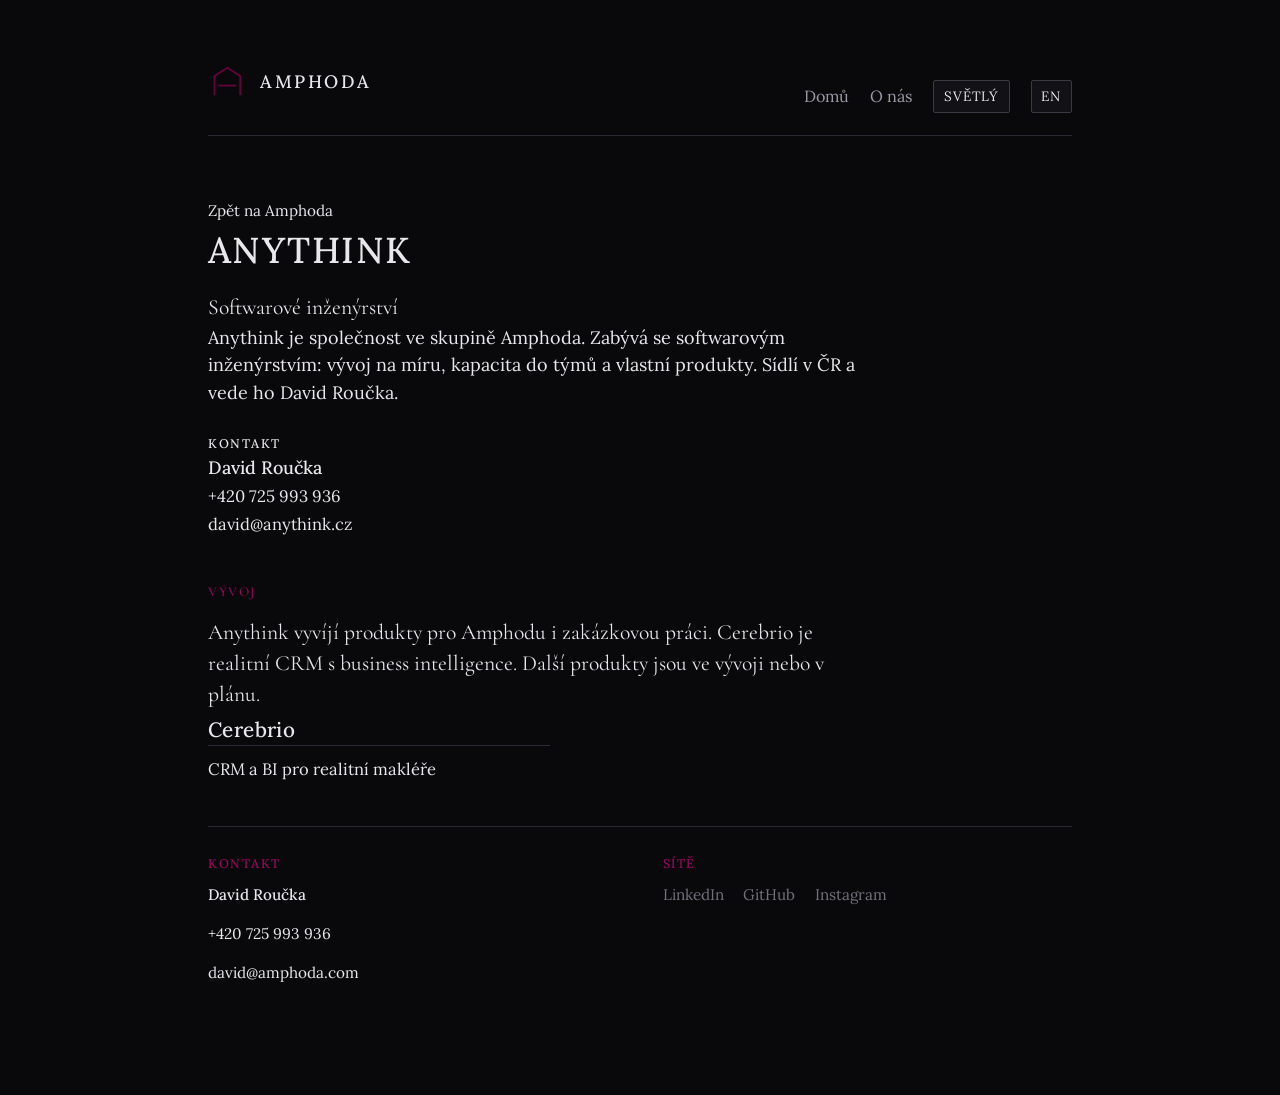
==== commit 51a98c6c: "Deploy Amphoda with self-hosted Czech-capable font stack. Publish static build using Cormorant Garam" ====
--- a/anythink/index.html
+++ b/anythink/index.html
@@ -1,6 +1,9 @@
 <!doctype html>
 <html lang="cs" data-accent="tyrian" data-theme="dark">
 	<head>
+		<!-- Seznam Webmaster -->
+		<meta name="seznam-wmt" content="iUMKX5Md85ydFvWr4FtJmUJpppj9VQ31" />
+		<!-- Firmy.cz / GBP: add URLs to Organization.sameAs in +page.svelte when registered -->
 		<meta charset="utf-8" />
 		<link rel="icon" href="../favicon.ico" sizes="any" />
 		<link rel="icon" href="../favicon-48.png" type="image/png" sizes="48x48" />
@@ -29,40 +32,40 @@
 				} catch (e) {}
 			})();
 		</script>
-		<link href="../_app/immutable/entry/start.DSmA1uP-.js" rel="modulepreload">
+		<link href="../_app/immutable/entry/start.mt2QF2A5.js" rel="modulepreload">
 		<link href="../_app/immutable/chunks/7DQ8vqxc.js" rel="modulepreload">
-		<link href="../_app/immutable/chunks/BhnlKOXX.js" rel="modulepreload">
-		<link href="../_app/immutable/chunks/CyMmJp1C.js" rel="modulepreload">
-		<link href="../_app/immutable/entry/app.CKb0PbeE.js" rel="modulepreload">
+		<link href="../_app/immutable/chunks/CZMW1fXZ.js" rel="modulepreload">
+		<link href="../_app/immutable/chunks/1RoeWicb.js" rel="modulepreload">
+		<link href="../_app/immutable/entry/app.FbuSU8uR.js" rel="modulepreload">
 		<link href="../_app/immutable/chunks/_vi9zLYs.js" rel="modulepreload">
 		<link href="../_app/immutable/chunks/Bkndkago.js" rel="modulepreload">
 		<link href="../_app/immutable/chunks/DjjoWIUF.js" rel="modulepreload">
-		<link href="../_app/immutable/nodes/0.TrwDqpfl.js" rel="modulepreload">
-		<link href="../_app/immutable/chunks/u04Cmjzk.js" rel="modulepreload">
+		<link href="../_app/immutable/nodes/0.BagfMH4d.js" rel="modulepreload">
+		<link href="../_app/immutable/chunks/pHMKf96l.js" rel="modulepreload">
 		<link href="../_app/immutable/chunks/pGBvJgAu.js" rel="modulepreload">
-		<link href="../_app/immutable/chunks/zqap3Rp8.js" rel="modulepreload">
+		<link href="../_app/immutable/chunks/B0FbLwfA.js" rel="modulepreload">
 		<link href="../_app/immutable/chunks/D8h8RJyf.js" rel="modulepreload">
 		<link href="../_app/immutable/chunks/BcJiogBx.js" rel="modulepreload">
-		<link href="../_app/immutable/nodes/3.Bq67gIJj.js" rel="modulepreload">
-		<link href="../_app/immutable/chunks/B296KNbE.js" rel="modulepreload">
+		<link href="../_app/immutable/nodes/3.DUhXtI2m.js" rel="modulepreload">
+		<link href="../_app/immutable/chunks/BsyLRSGl.js" rel="modulepreload">
 		<link href="../_app/immutable/chunks/k5g4Fiq8.js" rel="modulepreload">
 		<!--1t153bb--><meta name="description" content="Anythink. Softwarové inženýrství ve skupině Amphoda"/> <meta name="robots" content="index, follow"/> <link rel="canonical" href="https://amphoda.com/anythink/"/> <link rel="alternate" hreflang="cs" href="https://amphoda.com/anythink/"/> <link rel="alternate" hreflang="en" href="https://amphoda.com/en/anythink/"/> <link rel="alternate" hreflang="x-default" href="https://amphoda.com/anythink/"/> <meta property="og:type" content="website"/> <meta property="og:site_name" content="Amphoda"/> <meta property="og:title" content="Anythink"/> <meta property="og:description" content="Anythink. Softwarové inženýrství ve skupině Amphoda"/> <meta property="og:url" content="https://amphoda.com/anythink/"/> <meta property="og:locale" content="cs_CZ"/> <meta property="og:locale:alternate" content="en_US"/> <meta property="og:image" content="https://amphoda.com/og-anythink.png"/> <meta property="og:image:type" content="image/png"/> <meta property="og:image:width" content="1200"/> <meta property="og:image:height" content="630"/> <meta property="og:image:alt" content="Anythink"/> <meta name="twitter:card" content="summary_large_image"/> <meta name="twitter:title" content="Anythink"/> <meta name="twitter:description" content="Anythink. Softwarové inženýrství ve skupině Amphoda"/> <meta name="twitter:image" content="https://amphoda.com/og-anythink.png"/> <meta name="twitter:image:alt" content="Anythink"/> <!--[0--><!----><script type="application/ld+json">{"@context":"https://schema.org","@type":"BreadcrumbList","itemListElement":[{"@type":"ListItem","position":1,"name":"Domů","item":"https://amphoda.com/"},{"@type":"ListItem","position":2,"name":"Anythink","item":"https://amphoda.com/anythink/"}]}</script><!----><!--]--><!----><title>Anythink</title>
-		<link href="../_app/immutable/assets/0.Fb5rlPwH.css" rel="stylesheet">
+		<link href="../_app/immutable/assets/0.B8p69Cu7.css" rel="stylesheet">
 	</head>
 	<body data-sveltekit-preload-data="hover">
 		<div style="display: contents"><!--[--><!--[0--><!--[--><div class="site"><div class="shell"><header class="site-header"><a class="brand-link" href="../"><svg class="amphoda-mark" viewBox="0 0 48 48" fill="none" xmlns="http://www.w3.org/2000/svg" aria-hidden="true"><path d="M8 40V16L24 6L40 16V40" stroke="currentColor" stroke-width="2.25" stroke-linejoin="miter"></path><path d="M14 28H34" stroke="currentColor" stroke-width="2.25" stroke-linecap="square"></path></svg><!----> <span class="wordmark-text">Amphoda</span></a> <nav class="nav" aria-label="Primary"><a href="../">Domů</a> <a href="../brand/">O nás</a> <button type="button" class="lang-toggle" aria-label="Světlý režim">Světlý</button> <a class="lang-toggle" href="../en/anythink/" hreflang="en" aria-label="Switch to English">EN</a></nav></header><!----> <main><!--[--><!----> <section class="section"><p class="back-link"><a href="../">Zpět na Amphoda</a></p> <h1 class="detail-title">Anythink</h1> <p class="lede">Softwarové inženýrství</p> <p>Anythink je společnost ve skupině Amphoda. Zabývá se softwarovým inženýrstvím: vývoj na míru, kapacita do týmů a vlastní produkty. Sídlí v ČR a vede ho David Roučka.</p> <!--[0--><div class="detail-contact"><p class="company-contact-label">Kontakt</p> <p class="company-contact-name">David Roučka</p> <p><a class="company-contact-link" href="tel:+420725993936">+420 725 993 936</a></p> <p><a class="company-contact-link" href="mailto:david@anythink.cz">david@anythink.cz</a></p></div><!--]--></section> <section class="section"><h2>Vývoj</h2> <p class="lede">Anythink vyvíjí produkty pro Amphodu i zakázkovou práci. Cerebrio je realitní CRM s business intelligence. Další produkty jsou ve vývoji nebo v plánu.</p> <ul class="company-list"><!--[--><li class="company-card product-card"><div class="company-main"><!--[0--><a class="company-name company-name-link" href="../products/cerebrio/">Cerebrio</a><!--]--> <p class="company-blurb">CRM a BI pro realitní makléře</p></div></li><!--]--></ul></section><!--]--><!----></main> <footer class="site-footer"><div class="footer-grid"><div class="footer-block"><p class="footer-label">Kontakt</p> <p class="footer-name">David Roučka</p> <p><a class="footer-phone" href="tel:+420725993936">+420 725 993 936</a></p> <p><a class="footer-email" href="mailto:david@amphoda.com">david@amphoda.com</a></p></div> <div class="footer-block"><p class="footer-label">Sítě</p> <ul class="footer-socials"><!--[--><li><!--[0--><span class="footer-social-stub" aria-disabled="true" title="zatím odkaz">LinkedIn</span><!--]--></li><li><!--[0--><span class="footer-social-stub" aria-disabled="true" title="zatím odkaz">GitHub</span><!--]--></li><li><!--[0--><span class="footer-social-stub" aria-disabled="true" title="zatím odkaz">Instagram</span><!--]--></li><!--]--></ul></div></div> <!--[-1--><!--]--> <!--[-1--><!--]--></footer><!----></div></div><!--]--><!--]--> <!--[-1--><!--]--><!--]-->
 			
 			<script>
 				{
-					__sveltekit_1a1g707 = {
+					__sveltekit_1fpvdq7 = {
 						base: new URL("..", location).pathname.slice(0, -1)
 					};
 
 					const element = document.currentScript.parentElement;
 
 					Promise.all([
-						import("../_app/immutable/entry/start.DSmA1uP-.js"),
-						import("../_app/immutable/entry/app.CKb0PbeE.js")
+						import("../_app/immutable/entry/start.mt2QF2A5.js"),
+						import("../_app/immutable/entry/app.FbuSU8uR.js")
 					]).then(([kit, app]) => {
 						kit.start(app, element, {
 							node_ids: [0, 3],
--- a/_app/immutable/assets/0.B8p69Cu7.css
+++ b/_app/immutable/assets/0.B8p69Cu7.css
@@ -0,0 +1 @@
+@font-face{font-family:Cormorant Garamond;font-style:normal;font-weight:400;font-display:swap;src:url(../../../fonts/cormorant-garamond-latin-ext-400-normal.woff2) format("woff2");unicode-range:U+0100-02BA,U+02BD-02C5,U+02C7-02CC,U+02CE-02D7,U+02DD-02FF,U+0304,U+0308,U+0329,U+1D00-1DBF,U+1E00-1E9F,U+1EF2-1EFF,U+2020,U+20A0-20AB,U+20AD-20C0,U+2113,U+2C60-2C7F,U+A720-A7FF}@font-face{font-family:Cormorant Garamond;font-style:normal;font-weight:400;font-display:swap;src:url(../../../fonts/cormorant-garamond-latin-400-normal.woff2) format("woff2");unicode-range:U+0000-00FF,U+0131,U+0152-0153,U+02BB-02BC,U+02C6,U+02DA,U+02DC,U+0304,U+0308,U+0329,U+2000-206F,U+20AC,U+2122,U+2191,U+2193,U+2212,U+2215,U+FEFF,U+FFFD}@font-face{font-family:Cormorant Garamond;font-style:normal;font-weight:500;font-display:swap;src:url(../../../fonts/cormorant-garamond-latin-ext-500-normal.woff2) format("woff2");unicode-range:U+0100-02BA,U+02BD-02C5,U+02C7-02CC,U+02CE-02D7,U+02DD-02FF,U+0304,U+0308,U+0329,U+1D00-1DBF,U+1E00-1E9F,U+1EF2-1EFF,U+2020,U+20A0-20AB,U+20AD-20C0,U+2113,U+2C60-2C7F,U+A720-A7FF}@font-face{font-family:Cormorant Garamond;font-style:normal;font-weight:500;font-display:swap;src:url(../../../fonts/cormorant-garamond-latin-500-normal.woff2) format("woff2");unicode-range:U+0000-00FF,U+0131,U+0152-0153,U+02BB-02BC,U+02C6,U+02DA,U+02DC,U+0304,U+0308,U+0329,U+2000-206F,U+20AC,U+2122,U+2191,U+2193,U+2212,U+2215,U+FEFF,U+FFFD}@font-face{font-family:Cormorant Garamond;font-style:normal;font-weight:600;font-display:swap;src:url(../../../fonts/cormorant-garamond-latin-ext-600-normal.woff2) format("woff2");unicode-range:U+0100-02BA,U+02BD-02C5,U+02C7-02CC,U+02CE-02D7,U+02DD-02FF,U+0304,U+0308,U+0329,U+1D00-1DBF,U+1E00-1E9F,U+1EF2-1EFF,U+2020,U+20A0-20AB,U+20AD-20C0,U+2113,U+2C60-2C7F,U+A720-A7FF}@font-face{font-family:Cormorant Garamond;font-style:normal;font-weight:600;font-display:swap;src:url(../../../fonts/cormorant-garamond-latin-600-normal.woff2) format("woff2");unicode-range:U+0000-00FF,U+0131,U+0152-0153,U+02BB-02BC,U+02C6,U+02DA,U+02DC,U+0304,U+0308,U+0329,U+2000-206F,U+20AC,U+2122,U+2191,U+2193,U+2212,U+2215,U+FEFF,U+FFFD}@font-face{font-family:Cormorant Garamond;font-style:normal;font-weight:700;font-display:swap;src:url(../../../fonts/cormorant-garamond-latin-ext-700-normal.woff2) format("woff2");unicode-range:U+0100-02BA,U+02BD-02C5,U+02C7-02CC,U+02CE-02D7,U+02DD-02FF,U+0304,U+0308,U+0329,U+1D00-1DBF,U+1E00-1E9F,U+1EF2-1EFF,U+2020,U+20A0-20AB,U+20AD-20C0,U+2113,U+2C60-2C7F,U+A720-A7FF}@font-face{font-family:Cormorant Garamond;font-style:normal;font-weight:700;font-display:swap;src:url(../../../fonts/cormorant-garamond-latin-700-normal.woff2) format("woff2");unicode-range:U+0000-00FF,U+0131,U+0152-0153,U+02BB-02BC,U+02C6,U+02DA,U+02DC,U+0304,U+0308,U+0329,U+2000-206F,U+20AC,U+2122,U+2191,U+2193,U+2212,U+2215,U+FEFF,U+FFFD}@font-face{font-family:Lora;font-style:normal;font-weight:400;font-display:swap;src:url(../../../fonts/lora-latin-ext-400-normal.woff2) format("woff2");unicode-range:U+0100-02BA,U+02BD-02C5,U+02C7-02CC,U+02CE-02D7,U+02DD-02FF,U+0304,U+0308,U+0329,U+1D00-1DBF,U+1E00-1E9F,U+1EF2-1EFF,U+2020,U+20A0-20AB,U+20AD-20C0,U+2113,U+2C60-2C7F,U+A720-A7FF}@font-face{font-family:Lora;font-style:normal;font-weight:400;font-display:swap;src:url(../../../fonts/lora-latin-400-normal.woff2) format("woff2");unicode-range:U+0000-00FF,U+0131,U+0152-0153,U+02BB-02BC,U+02C6,U+02DA,U+02DC,U+0304,U+0308,U+0329,U+2000-206F,U+20AC,U+2122,U+2191,U+2193,U+2212,U+2215,U+FEFF,U+FFFD}@font-face{font-family:Lora;font-style:normal;font-weight:500;font-display:swap;src:url(../../../fonts/lora-latin-ext-500-normal.woff2) format("woff2");unicode-range:U+0100-02BA,U+02BD-02C5,U+02C7-02CC,U+02CE-02D7,U+02DD-02FF,U+0304,U+0308,U+0329,U+1D00-1DBF,U+1E00-1E9F,U+1EF2-1EFF,U+2020,U+20A0-20AB,U+20AD-20C0,U+2113,U+2C60-2C7F,U+A720-A7FF}@font-face{font-family:Lora;font-style:normal;font-weight:500;font-display:swap;src:url(../../../fonts/lora-latin-500-normal.woff2) format("woff2");unicode-range:U+0000-00FF,U+0131,U+0152-0153,U+02BB-02BC,U+02C6,U+02DA,U+02DC,U+0304,U+0308,U+0329,U+2000-206F,U+20AC,U+2122,U+2191,U+2193,U+2212,U+2215,U+FEFF,U+FFFD}@font-face{font-family:Lora;font-style:normal;font-weight:600;font-display:swap;src:url(../../../fonts/lora-latin-ext-600-normal.woff2) format("woff2");unicode-range:U+0100-02BA,U+02BD-02C5,U+02C7-02CC,U+02CE-02D7,U+02DD-02FF,U+0304,U+0308,U+0329,U+1D00-1DBF,U+1E00-1E9F,U+1EF2-1EFF,U+2020,U+20A0-20AB,U+20AD-20C0,U+2113,U+2C60-2C7F,U+A720-A7FF}@font-face{font-family:Lora;font-style:normal;font-weight:600;font-display:swap;src:url(../../../fonts/lora-latin-600-normal.woff2) format("woff2");unicode-range:U+0000-00FF,U+0131,U+0152-0153,U+02BB-02BC,U+02C6,U+02DA,U+02DC,U+0304,U+0308,U+0329,U+2000-206F,U+20AC,U+2122,U+2191,U+2193,U+2212,U+2215,U+FEFF,U+FFFD}@font-face{font-family:Lora;font-style:normal;font-weight:700;font-display:swap;src:url(../../../fonts/lora-latin-ext-700-normal.woff2) format("woff2");unicode-range:U+0100-02BA,U+02BD-02C5,U+02C7-02CC,U+02CE-02D7,U+02DD-02FF,U+0304,U+0308,U+0329,U+1D00-1DBF,U+1E00-1E9F,U+1EF2-1EFF,U+2020,U+20A0-20AB,U+20AD-20C0,U+2113,U+2C60-2C7F,U+A720-A7FF}@font-face{font-family:Lora;font-style:normal;font-weight:700;font-display:swap;src:url(../../../fonts/lora-latin-700-normal.woff2) format("woff2");unicode-range:U+0000-00FF,U+0131,U+0152-0153,U+02BB-02BC,U+02C6,U+02DA,U+02DC,U+0304,U+0308,U+0329,U+2000-206F,U+20AC,U+2122,U+2191,U+2193,U+2212,U+2215,U+FEFF,U+FFFD}:root,[data-theme=dark]{--ink: #e8e8ec;--ink-soft: #9a9aa5;--ground: #09090b;--ground-elevated: #121216;--line: #2a2a32;--line-strong: #3a3a44;--paper: #121216;--type: #e8e8ec;--type-muted: #9a9aa5;--ink-muted: #9a9aa5;--focus: var(--accent);--link-hover: var(--accent-bright);--silver: #9a9aa5}[data-theme=light]{--ink: #141210;--ink-soft: #5c5650;--ground: #efeae3;--ground-elevated: #f7f3ed;--line: #d4cdc4;--line-strong: #b8aea3;--paper: #f7f3ed;--type: #141210;--type-muted: #5c5650;--ink-muted: #5c5650;--focus: var(--accent);--link-hover: var(--accent-deep);--silver: #6e6862}:root,[data-accent=tyrian],[data-theme=dark][data-accent=tyrian]{--accent: #66023c;--accent-deep: #3d0125;--accent-bright: #9a075e;--accent-soft: #3d0125;--accent-ink: #e8b8d0;--accent-muted: #9a075e}[data-theme=light][data-accent=tyrian]{--accent: #66023c;--accent-deep: #3d0125;--accent-bright: #8a1458;--accent-soft: #ead6df;--accent-ink: #3d0125;--accent-muted: #8a1458}[data-accent=steel]{--accent: #9a9aa5;--accent-deep: #6a6a74;--accent-bright: #c0c0c8;--accent-soft: #2a2a32;--accent-ink: #e8e8ec;--accent-muted: #7a7a85}[data-theme=light][data-accent=steel]{--accent: #5a5a68;--accent-deep: #3a3a44;--accent-bright: #7a7a88;--accent-soft: #9898a2;--accent-ink: #09090b;--accent-muted: #4a4a58}[data-accent=abyss]{--accent: #355c96;--accent-deep: #1a2a44;--accent-bright: #4a78b8;--accent-soft: #152238;--accent-ink: #b0c0d8;--accent-muted: #2a4468}[data-theme=light][data-accent=abyss]{--accent: #355c96;--accent-deep: #1a2a44;--accent-bright: #4a78b8;--accent-soft: #a8b8cc;--accent-ink: #0a1628;--accent-muted: #24344c}*,*:before,*:after{box-sizing:border-box}html{font-size:18px;-webkit-font-smoothing:antialiased;text-rendering:optimizeLegibility}body{margin:0;min-height:100vh;background:var(--ground);color:var(--type);font-family:Lora,Georgia,Times New Roman,serif;font-weight:400;line-height:1.55}a{color:inherit;text-decoration-thickness:1px;text-underline-offset:.18em}a:hover{color:var(--link-hover, var(--accent-bright))}:focus-visible{outline:2px solid var(--focus);outline-offset:3px}.site{min-height:100vh;min-height:100dvh;display:flex;flex-direction:column}.shell{width:min(42rem,calc(100% - 3rem));margin-inline:auto;padding-block:2.5rem 3.5rem;flex:1 0 auto;display:flex;flex-direction:column}@media(min-width:720px){.shell{width:min(48rem,calc(100% - 6rem));padding-block:3.5rem 5rem}}.site-header{display:flex;align-items:baseline;justify-content:space-between;gap:1rem;margin-bottom:3.5rem;padding-bottom:1.25rem;border-bottom:1px solid var(--line)}.brand-link{display:inline-flex;align-items:center;gap:.75rem;font-weight:500;letter-spacing:.14em;text-transform:uppercase;font-size:1rem;text-decoration:none;color:inherit}.brand-link:hover{color:inherit}.brand-link .amphoda-mark{width:2.15rem;height:2.15rem;color:var(--accent);flex-shrink:0}.wordmark-text{line-height:1}.section-home{margin-top:1rem}.nav{display:flex;flex-wrap:wrap;align-items:center;gap:.85rem 1.15rem;font-size:.9rem;color:var(--type-muted)}.nav a{text-decoration:none}.nav a[aria-current=page]{color:var(--type);text-decoration:underline;text-underline-offset:.22em}.lang-toggle{-webkit-appearance:none;-moz-appearance:none;appearance:none;border:1px solid var(--line-strong);background:var(--ground-elevated);color:var(--type);font:inherit;font-size:.75rem;letter-spacing:.06em;text-transform:uppercase;padding:.28rem .55rem;cursor:pointer;border-radius:2px;text-decoration:none;display:inline-flex;align-items:center}.lang-toggle:hover{border-color:var(--accent);color:var(--link-hover, var(--accent-bright))}main{flex:1 0 auto;width:100%}.site-footer{margin-top:auto;padding-top:1.5rem;padding-bottom:.25rem;border-top:1px solid var(--line);font-size:.85rem;color:var(--type-muted)}.footer-grid{display:grid;gap:1.5rem 2.5rem}@media(min-width:560px){.footer-grid{grid-template-columns:1fr 1fr;align-items:start}}.footer-block{margin:0}.footer-label{margin:0 0 .55rem;font-size:.7rem;font-weight:500;letter-spacing:.12em;text-transform:uppercase;color:var(--accent-muted)}.footer-name{margin:0 0 .25rem;color:var(--type);font-weight:500}.footer-phone{text-decoration:none;color:var(--type)}.footer-phone:hover,.footer-email:hover{color:var(--link-hover, var(--accent-bright))}.footer-email{text-decoration:none;color:var(--type)}.footer-socials{margin:0;padding:0;list-style:none;display:flex;flex-wrap:wrap;gap:.65rem 1.1rem}.footer-socials a{text-decoration:none;color:var(--type-muted)}.footer-socials a:hover{color:var(--link-hover, var(--accent-bright))}.footer-social-stub{color:var(--type-muted);opacity:.72;cursor:default}.hero-mark{display:flex;align-items:center;gap:1.25rem;margin-bottom:1.75rem}.wordmark{margin:0;font-size:clamp(1.75rem,4vw,2.35rem);font-weight:500;letter-spacing:.18em;text-transform:uppercase;line-height:1.1}.crossroads{flex-shrink:0;width:2.75rem;height:2.75rem;color:var(--accent);opacity:.92}.pronounce{margin:0 0 1.25rem;font-size:.95rem;color:var(--type-muted)}.soul-line{margin:0 0 1.5rem;font-family:Cormorant Garamond,Georgia,Times New Roman,serif;font-size:clamp(1.15rem,2.4vw,1.4rem);line-height:1.45;color:var(--type);max-width:28rem}.reason-line{line-height:1.35;margin:0 0 2.5rem;max-width:36rem}@media(min-width:720px){.reason-line{white-space:nowrap}}.lede{margin:0 0 2.75rem;font-family:Cormorant Garamond,Georgia,Times New Roman,serif;font-size:1.2rem;line-height:1.45;max-width:36rem}.section{margin-bottom:2.5rem}.section h2{font-family:Cormorant Garamond,Georgia,Times New Roman,serif;margin:0 0 .75rem;font-size:.75rem;font-weight:500;letter-spacing:.12em;text-transform:uppercase;color:var(--accent-muted)}.section p{margin:0;max-width:36rem;color:var(--type)}.quiet-list{margin:0;padding:0;list-style:none;max-width:36rem}.quiet-list li{padding:.55rem 0;border-bottom:1px solid var(--line)}.quiet-list li:last-child{border-bottom:none}.swatch-grid{display:grid;grid-template-columns:repeat(auto-fill,minmax(9.5rem,1fr));gap:.85rem;margin:1rem 0 2rem}.swatch{border:1px solid var(--line);border-radius:2px;overflow:hidden;background:var(--ground-elevated)}.swatch-chip{height:4.25rem;border-bottom:1px solid var(--line)}.swatch-meta{padding:.55rem .65rem .7rem;font-size:.75rem;line-height:1.35}.swatch-meta strong{display:block;font-weight:500;margin-bottom:.15rem}.swatch-meta code{font-family:ui-monospace,SFMono-Regular,Menlo,monospace;font-size:.7rem;color:var(--type-muted)}.accent-picker{display:flex;flex-wrap:wrap;gap:.5rem;margin:.75rem 0 1.75rem}.accent-btn{-webkit-appearance:none;-moz-appearance:none;appearance:none;border:1px solid var(--line-strong);background:var(--ground-elevated);color:var(--type);font:inherit;font-size:.85rem;padding:.45rem .85rem;cursor:pointer;border-radius:2px;display:inline-flex;align-items:center;gap:.45rem}.accent-btn[aria-pressed=true]{border-color:var(--accent);box-shadow:inset 0 0 0 1px var(--accent)}.accent-dot{width:.7rem;height:.7rem;border-radius:50%;background:var(--accent-preview, var(--accent))}.founder-name{margin:0 0 .75rem;font-weight:500;letter-spacing:.04em;color:var(--type)}.hero-mark-solo{margin-bottom:3rem}.hero-mark-solo .crossroads{width:3.5rem;height:3.5rem}.company-list{margin:.35rem 0 0;padding:0;list-style:none;max-width:40rem;display:flex;flex-direction:column;gap:1.75rem}.company-card{padding:0;border:none;background:transparent;display:grid;gap:1.25rem 2rem}@media(min-width:560px){.company-card{grid-template-columns:1fr 1fr;align-items:start}}.company-name{margin:0;font-size:1.15rem;font-weight:500;letter-spacing:.02em;line-height:1.25;color:var(--type)}.company-blurb{margin:.7rem 0 0;padding-top:.65rem;border-top:1px solid var(--line);max-width:9rem;color:var(--type-muted);font-size:.92rem;line-height:1.4}.company-contact{margin:0;padding-top:.15rem}.company-contact-label{margin:0 0 .45rem;font-size:.7rem;font-weight:500;letter-spacing:.12em;text-transform:uppercase;color:var(--accent-muted)}.company-contact-name{margin:0 0 .25rem;font-weight:500;color:var(--type)}.company-contact-link{text-decoration:none;color:var(--type);font-size:.92rem}.company-contact-link:hover{color:var(--link-hover, var(--accent-bright))}.company-contact p{margin:.15rem 0 0}.footer-legal{margin:1.35rem 0 .25rem;color:var(--type);font-weight:500;font-size:.85rem}.footer-copyright{margin:0;font-size:.75rem;color:var(--type-muted)}.company-name-link{color:inherit;text-decoration:none}.company-name-link:hover{color:var(--accent)}.inline-link{color:inherit;text-decoration:underline;text-underline-offset:.15em}.inline-link:hover{color:var(--accent)}.product-of{margin:.55rem 0 0;font-size:.85rem;color:var(--mute)}.back-link{margin:0 0 1rem;font-size:.85rem}.back-link a{color:var(--mute);text-decoration:none}.back-link a:hover{color:var(--accent)}.detail-title{margin:0 0 .75rem;font-size:clamp(1.6rem,3vw,2rem);font-weight:500;letter-spacing:.04em;text-transform:uppercase}.detail-contact{margin-top:1.5rem}.product-external{margin-top:1.25rem}
